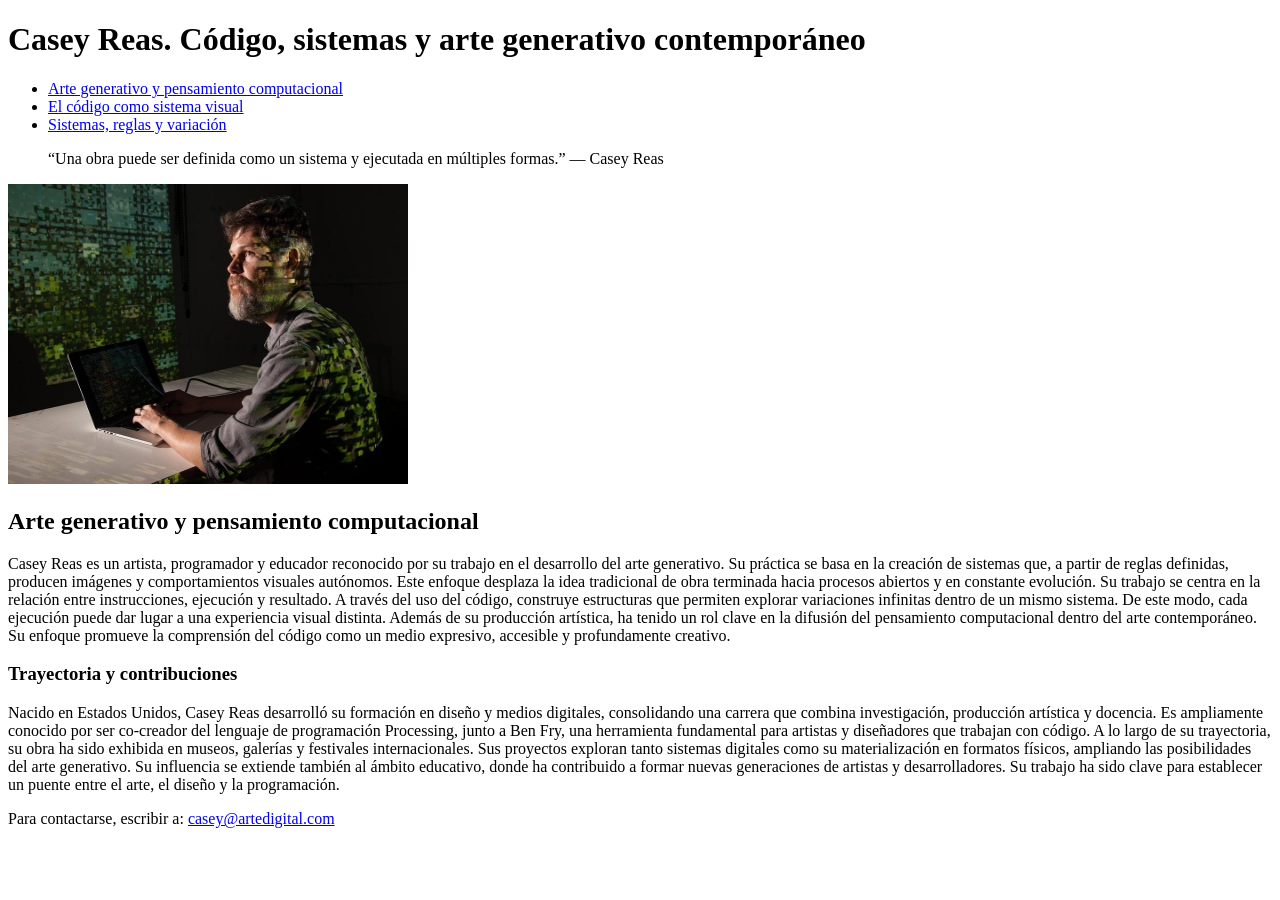
==== artegenerativo.html @ a416aec1 "artegenerativo.html Página 1" ====
<!DOCTYPE html>
<html lang="es">
    <head>
        <meta charset="UTF-8">
        <title> Casey Reas. Arte generativo y pensamiento computacional</title>
    </head>
    <body>
        <header>
            <h1> Casey Reas. Código, sistemas y arte generativo contemporáneo</h1>
            <nav>
                <ul>
                    <li><a href="artegenerativo.html"> Arte generativo y pensamiento computacional</a> </li>
                    <li><a href="sistemavisual.html"> El código como sistema visual</a> </li>
                    <li><a href="reglasyvariacion.html"> Sistemas, reglas y variación</a> </li>
                </ul>
            </nav>
        </header>
            <main>
                <blockquote> <P>“Una obra puede ser definida como un sistema y ejecutada en múltiples formas.” — Casey Reas </P> </blockquote>
                    <img src= "IMG/reas-1.jpg" alt="Casey Reas" width="400" height="300">
                <article> 
                    <h2> Arte generativo y pensamiento computacional</h2>
                    <p> Casey Reas es un artista, programador y educador reconocido por su trabajo en el desarrollo del arte generativo. Su práctica se basa en la creación de sistemas que, a partir de reglas definidas, producen imágenes y comportamientos visuales autónomos. Este enfoque desplaza la idea tradicional de obra terminada hacia procesos abiertos y en constante evolución.

                    Su trabajo se centra en la relación entre instrucciones, ejecución y resultado. A través del uso del código, construye estructuras que permiten explorar variaciones infinitas dentro de un mismo sistema. De este modo, cada ejecución puede dar lugar a una experiencia visual distinta.
                    Además de su producción artística, ha tenido un rol clave en la difusión del pensamiento computacional dentro del arte contemporáneo. Su enfoque promueve la comprensión del código como un medio expresivo, accesible y profundamente creativo. </p>
                    <h3> Trayectoria y contribuciones</h3>
                    <p> Nacido en Estados Unidos, Casey Reas desarrolló su formación en diseño y medios digitales, consolidando una carrera que combina investigación, producción artística y docencia. Es ampliamente conocido por ser co-creador del lenguaje de programación Processing, junto a Ben Fry, una herramienta fundamental para artistas y diseñadores que trabajan con código.
                    
                    A lo largo de su trayectoria, su obra ha sido exhibida en museos, galerías y festivales internacionales. Sus proyectos exploran tanto sistemas digitales como su materialización en formatos físicos, ampliando las posibilidades del arte generativo.
                    Su influencia se extiende también al ámbito educativo, donde ha contribuido a formar nuevas generaciones de artistas y desarrolladores. Su trabajo ha sido clave para establecer un puente entre el arte, el diseño y la programación. </p>
                </article>
                </main>
                <footer>
                    <p> Para contactarse, escribir a:
                        <a href="mailto:casey@artedigital.com">casey@artedigital.com</a>
                    </p>
                </footer>
                </body>
                </html>
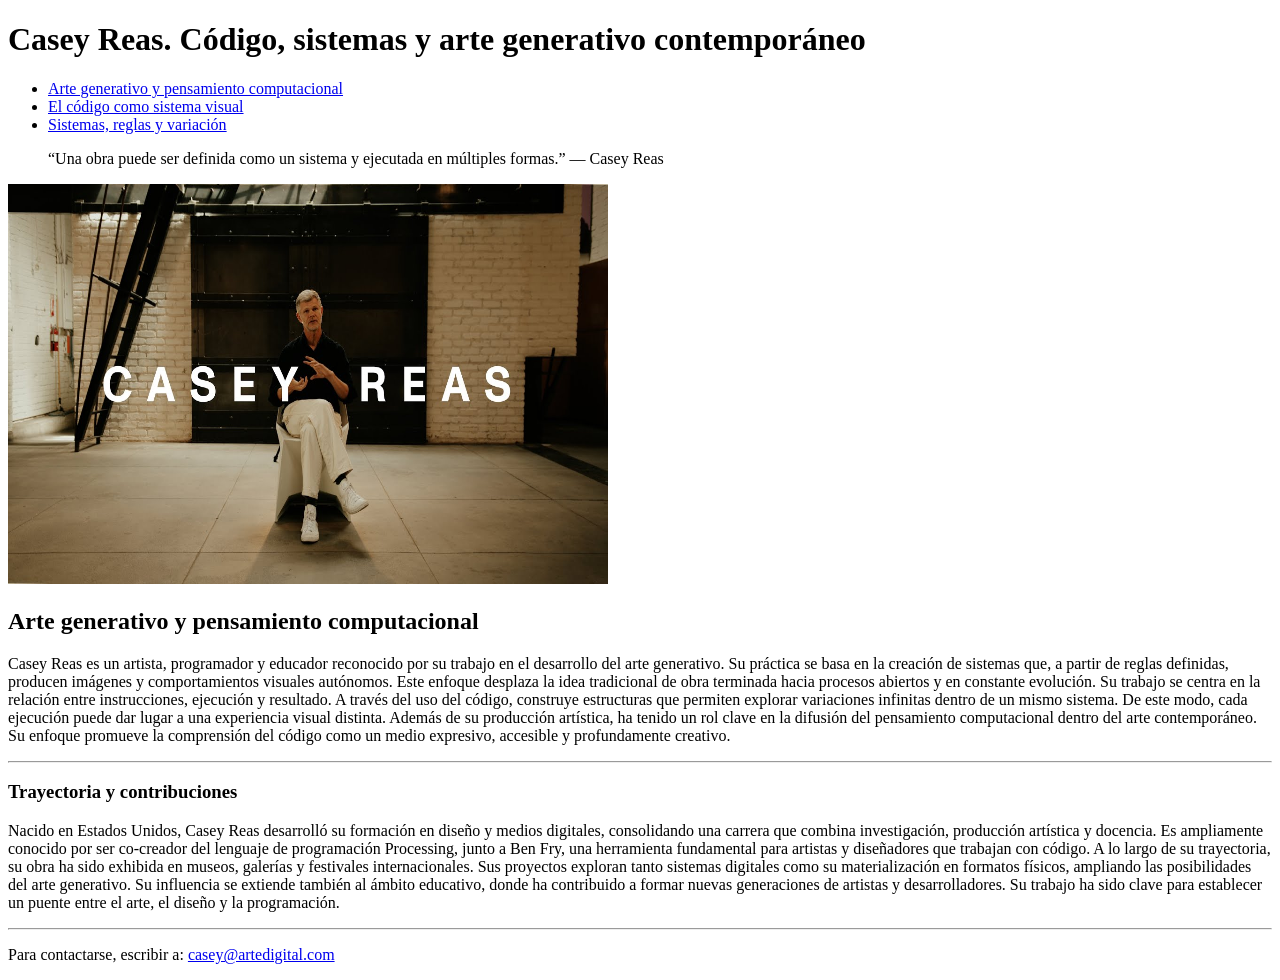
==== commit f37c25e1: "Sistema Visual (página 2)" ====
--- a/artegenerativo.html
+++ b/artegenerativo.html
@@ -3,6 +3,7 @@
     <head>
         <meta charset="UTF-8">
         <title> Casey Reas. Arte generativo y pensamiento computacional</title>
+        <link rel="stylesheet" href="CSS/estilos.css">
     </head>
     <body>
         <header>
@@ -17,13 +18,14 @@
         </header>
             <main>
                 <blockquote> <P>“Una obra puede ser definida como un sistema y ejecutada en múltiples formas.” — Casey Reas </P> </blockquote>
-                    <img src= "IMG/reas-1.jpg" alt="Casey Reas" width="400" height="300">
+                    <img src= "IMG/casey.jpg" alt="Casey Reas" width="600" height="400">
                 <article> 
                     <h2> Arte generativo y pensamiento computacional</h2>
                     <p> Casey Reas es un artista, programador y educador reconocido por su trabajo en el desarrollo del arte generativo. Su práctica se basa en la creación de sistemas que, a partir de reglas definidas, producen imágenes y comportamientos visuales autónomos. Este enfoque desplaza la idea tradicional de obra terminada hacia procesos abiertos y en constante evolución.
 
                     Su trabajo se centra en la relación entre instrucciones, ejecución y resultado. A través del uso del código, construye estructuras que permiten explorar variaciones infinitas dentro de un mismo sistema. De este modo, cada ejecución puede dar lugar a una experiencia visual distinta.
                     Además de su producción artística, ha tenido un rol clave en la difusión del pensamiento computacional dentro del arte contemporáneo. Su enfoque promueve la comprensión del código como un medio expresivo, accesible y profundamente creativo. </p>
+                    <hr>
                     <h3> Trayectoria y contribuciones</h3>
                     <p> Nacido en Estados Unidos, Casey Reas desarrolló su formación en diseño y medios digitales, consolidando una carrera que combina investigación, producción artística y docencia. Es ampliamente conocido por ser co-creador del lenguaje de programación Processing, junto a Ben Fry, una herramienta fundamental para artistas y diseñadores que trabajan con código.
                     
@@ -31,6 +33,7 @@
                     Su influencia se extiende también al ámbito educativo, donde ha contribuido a formar nuevas generaciones de artistas y desarrolladores. Su trabajo ha sido clave para establecer un puente entre el arte, el diseño y la programación. </p>
                 </article>
                 </main>
+                <hr>
                 <footer>
                     <p> Para contactarse, escribir a:
                         <a href="mailto:casey@artedigital.com">casey@artedigital.com</a>
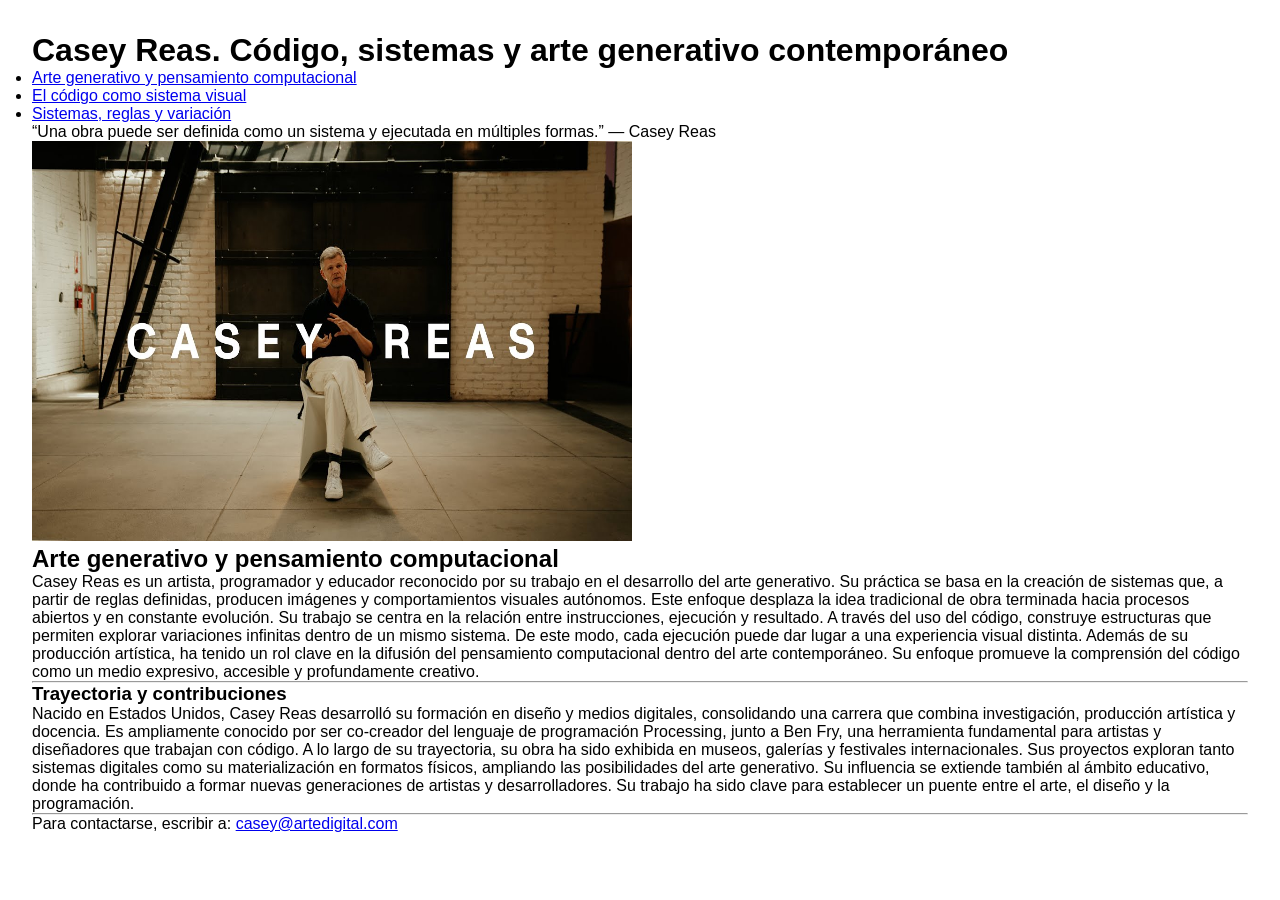
==== commit dd624f33: "Arte generativo (página 2)" ====
--- a/artegenerativo.html
+++ b/artegenerativo.html
@@ -4,11 +4,14 @@
         <meta charset="UTF-8">
         <title> Casey Reas. Arte generativo y pensamiento computacional</title>
         <link rel="stylesheet" href="CSS/estilos.css">
+        <link href="https://fonts.google.com/specimen/Arvo" rel="stylesheet">
     </head>
-    <body>
-        <header>
-            <h1> Casey Reas. Código, sistemas y arte generativo contemporáneo</h1>
-            <nav>
+    <body class="pagina">
+        <div class="contenedor">
+
+        <header class="encabezado">
+            <h1 class="titulo"> Casey Reas. Código, sistemas y arte generativo contemporáneo</h1>
+            <nav class="menu">
                 <ul>
                     <li><a href="artegenerativo.html"> Arte generativo y pensamiento computacional</a> </li>
                     <li><a href="sistemavisual.html"> El código como sistema visual</a> </li>
@@ -16,8 +19,9 @@
                 </ul>
             </nav>
         </header>
-            <main>
-                <blockquote> <P>“Una obra puede ser definida como un sistema y ejecutada en múltiples formas.” — Casey Reas </P> </blockquote>
+            <main class="contenido">
+                <blockquote class="cita"> <P>“Una obra puede ser definida como un sistema y ejecutada en múltiples formas.” — Casey Reas </P> </blockquote>
+                
                     <img src= "IMG/casey.jpg" alt="Casey Reas" width="600" height="400">
                 <article> 
                     <h2> Arte generativo y pensamiento computacional</h2>
@@ -39,6 +43,7 @@
                         <a href="mailto:casey@artedigital.com">casey@artedigital.com</a>
                     </p>
                 </footer>
+                </div>
                 </body>
                 </html>
             
--- a/CSS/estilos.css
+++ b/CSS/estilos.css
@@ -0,0 +1,15 @@
+*{
+    margin: 0;
+    padding: 0;
+    box-sizing: border-box;
+}
+
+/* fondo de toda la página */
+body{
+    background-image: url("../IMG/fondo.jpg");
+    background-size: cover;
+    background-attachment: fixed;
+
+    font-family: Arial, sans-serif;
+    color: black;
+    padding: 2rem;
